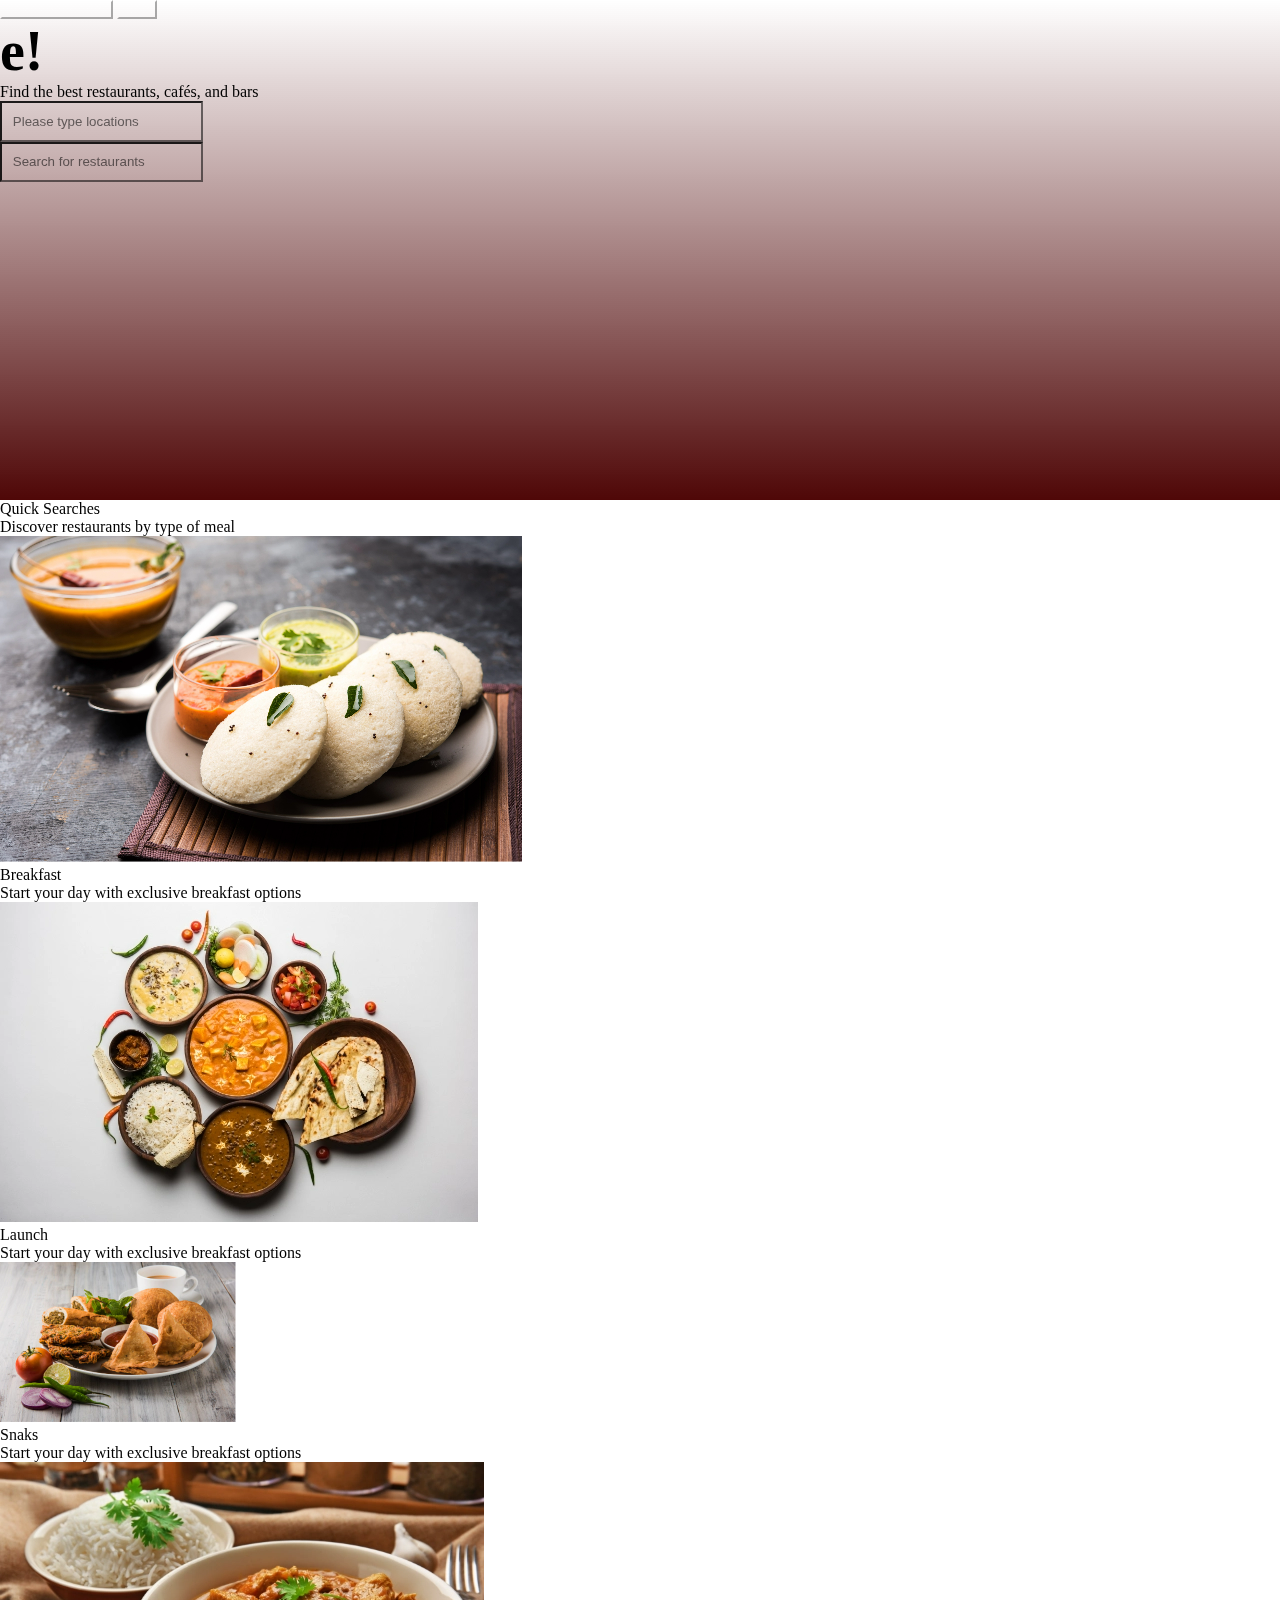
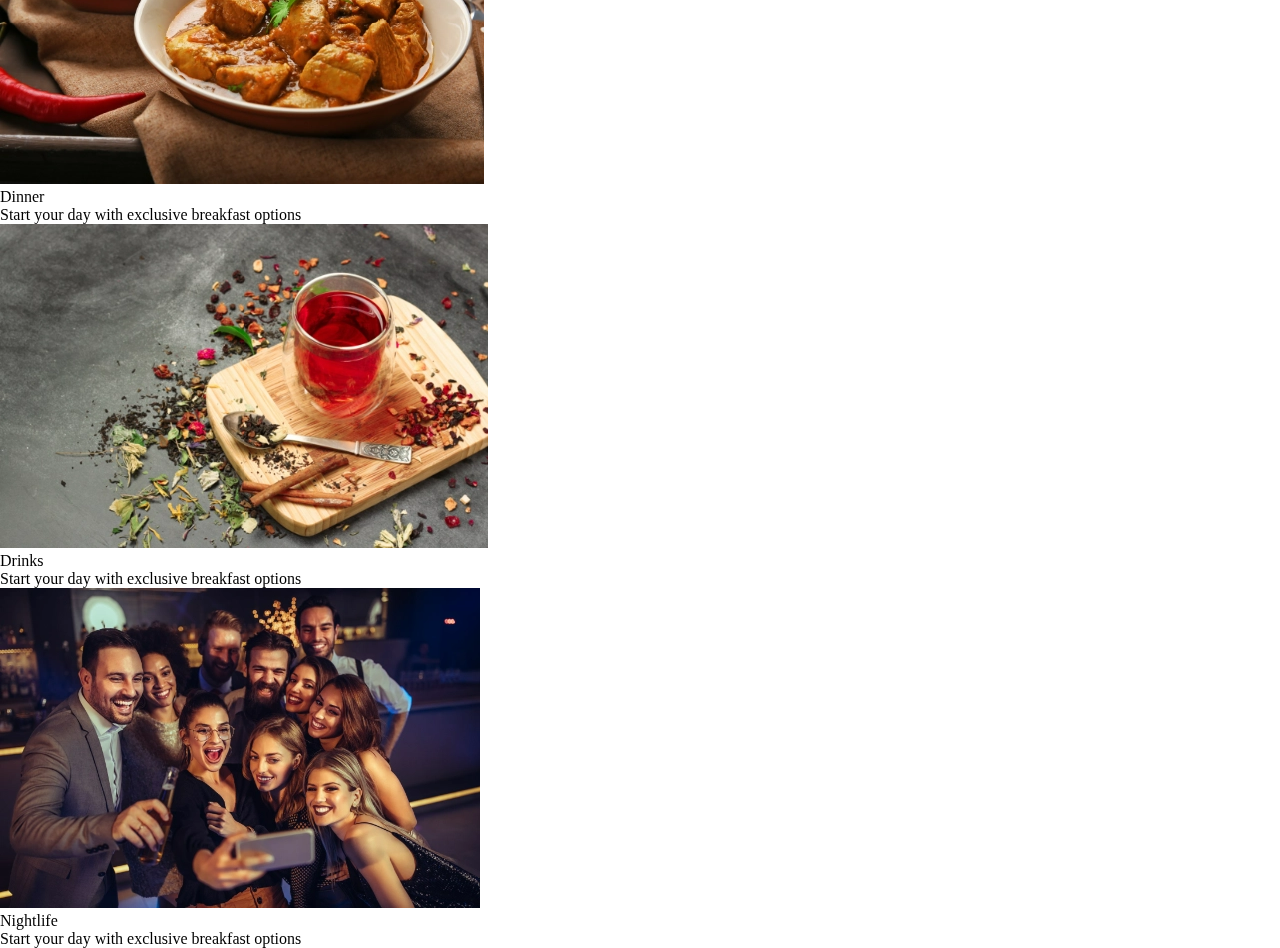
==== index.html @ 5dee5312 "changes the file name to index.html for deployment." ====
<!DOCTYPE html>
<html lang="en">
  <head>
    <meta charset="UTF-8" />
    <meta http-equiv="X-UA-Compatible" content="IE=edge" />
    <meta name="viewport" content="width=device-width, initial-scale=1.0" />
    <title>Zomato Application</title>
    <link
      href="https://cdn.jsdelivr.net/npm/bootstrap@5.3.0-alpha1/dist/css/bootstrap.min.css"
      rel="stylesheet"
      integrity="sha384-GLhlTQ8iRABdZLl6O3oVMWSktQOp6b7In1Zl3/Jr59b6EGGoI1aFkw7cmDA6j6gD"
      crossorigin="anonymous"
    />
    <script
      src="https://cdn.jsdelivr.net/npm/bootstrap@5.3.0-alpha1/dist/js/bootstrap.bundle.min.js"
      integrity="sha384-w76AqPfDkMBDXo30jS1Sgez6pr3x5MlQ1ZAGC+nuZB+EYdgRZgiwxhTBTkF7CXvN"
      crossorigin="anonymous"
    ></script>
    <link rel="stylesheet" href="style.css">
  </head>
  <body>
    <div class="w-100">
        <section class="header">
            <div class="inner">
                <div class="d-flex flex-row-reverse p-3  ">
                    <button type="button" class="btn btn-light ownBtn  btn-sm   me-md-5 me-2">Create an account</button>
                    <button type="button" class="btn btn-success ownBtn btn-sm mx-3">Log in</button>
                </div>
 
                <div class="d-flex justify-content-center ">
                    <div class="mt-5">
                        <div class="border border-primary rounded-circle logo text-center p-3 mx-auto ">
                            <div class="text-danger logo1  ">
                                e!
                            </div>
                        </div>
                        <div class="text-white h1 mt-4 text-center text-md-none">
                            Find the best restaurants, cafés, and bars

                        </div>
                        <div class="row gx-3 mt-5 justify-content-center px-4 px-md-0">
                             <div class="col-md-4 col-12 mx-auto ">
                              <input class="form-control form-control-lg fc2" type="text" placeholder="Please type locations" aria-label=".form-control-lg example">


                              <!-- <select class="form-select fc2" aria-label="Default select example">
                                <option value="1">Sarjapur Road</option>
                                <option value="2">Bengaluru HSR Layout</option>
                                <option value="3">Bengaluru Kormangala</option>
                                <option value="4">Bengaluru Jay Nagar</option>
                                <option value="5">Bengaluru</option>
                              </select> -->

                             </div>
                             <div class="col-12 col-md-8 mt-4 mt-md-0 ">
                              <input class="form-control form-control-lg fc2" type="text" placeholder="Search for restaurants" aria-label=".form-control-lg example">
                              
                              <!-- <select class="form-select fc2" aria-label="Default select example">
                                <option value="1">Sarjapur Roasoi</option>
                                <option value="2">Punjabi Rasoi</option>
                                <option value="3">Punjabi Rasoi</option>
                                <option value="4">Three</option>
                              </select> -->
                             </div>

                        </div>
                    </div>

                </div>

            </div>
            
            
            

        </section>

        <section class="bodyy p-3 p-md-4 p-lg-5">
          <div class="h1 text-primary">Quick Searches</div>
          <div class="text-secondary h5">Discover restaurants by type of meal</div>
          <div class="container-fluid pt-4  ">
            <div class="row justify-content-betweeen">
              <div class="col-12 col-md-6 col-lg-4 mt-md-4 mt-0">
                <div class="shadow-lg  border w-100 h-100 d-flex">
                  <img src="./image/Idle.png" alt="Idle" class="w-50 object-fit-cover h-100">
                  <div class="p-4">
                    <div class="h5 text-primary">Breakfast</div>
                    <div class="text-secondary">Start your day with exclusive breakfast options</div>
                  </div>
                </div>
               

              </div>
              <div class="col-12 col-md-6 col-lg-4  mt-4">
                <div class="border w-100 h-100 d-flex shadow-lg">
                  <img src="./image/Meal.png" alt="Idle" class="w-50 object-fit-cover h-100">
                  <div class="p-4">
                    <div class="h5 text-primary">Launch</div>
                    <div class="text-secondary">Start your day with exclusive breakfast options</div>
                  </div>
                </div>
               
                
              </div>
              <div class="col-12 col-md-6 col-lg-4 mt-4">
                <div class="border w-100 h-100 d-flex shadow-lg">
                  <img src="./image/Samosa.png" alt="Idle" class="w-50 object-fit-cover h-100">
                  <div class="p-4">
                    <div class="h5 text-primary">Snaks</div>
                    <div class="text-secondary">Start your day with exclusive breakfast options</div>
                  </div>
                </div>
               
                
              </div>

              <div class="col-12 col-md-6 col-lg-4 mt-4">
                <div class="border w-100 h-100 d-flex shadow-lg">
                  <img src="./image/Paneer.png" alt="Idle" class="w-50 object-fit-cover h-100">
                  <div class="p-4">
                    <div class="h5 text-primary">Dinner</div>
                    <div class="text-secondary">Start your day with exclusive breakfast options</div>
                  </div>
                </div>
               

              </div>
              <div class="col-12 col-md-6 col-lg-4 mt-4">
                <div class="border w-100 h-100 d-flex shadow-lg">
                  <img src="./image/Drinks.png" alt="Idle" class="w-50 object-fit-cover h-100">
                  <div class="p-4">
                    <div class="h5 text-primary">Drinks</div>
                    <div class="text-secondary">Start your day with exclusive breakfast options</div>
                  </div>
                </div>
               
                
              </div>
              <div class="col-12 col-md-6 col-lg-4  mt-4">
                <div class="border w-100 h-100 d-flex shadow-lg">
                  <img src="./image/Party.png" alt="Idle" class="w-50 object-fit-cover h-100">
                  <div class="p-4">
                    <div class="h5 text-primary">Nightlife</div>
                    <div class="text-secondary">Start your day with exclusive breakfast options</div>
                  </div>
                </div>
               
                
              </div>

            </div>

          </div>

        </section>
        
    </div>
  </body>
</html>
---- style.css ----
* {
  padding: 0px;
  margin: 0px;
}
.inner{
  background-image: url("./image/headerImage.png");
  background-size: cover;
  /* background-repeat: no-repeat; */
  height: 500px;
  width: 100%;
  background-position: center;
  mix-blend-mode: multiply;
  /* overflow-x: hidden; */
} 
.header{
  background: transparent linear-gradient(180deg, #9d0e0e00 0%, #4f0707 100%) 0%
    0% no-repeat padding-box;
 
  opacity: 1;
  height: 500px;
  width: 100%;
  /* overflow-x: hidden; */
}

.logo {
  width: 16%;
  height: auto;
  background-color: white !important;
  mix-blend-mode: normal;
  border-style:none!important;
}
.logo1 {
  font-style: bold;
  font-variant: normal;
  font-weight: bold;
  font-size: 3.5rem;
}
.fc2 {
  border-radius: 0rem;
  padding: 0.675rem 0.675rem;
  mix-blend-mode: normal;
}
.ownBtn{
  border-radius: 0;
  background-color: #00000000;
  color:white;
  border-color: white;
  --bs-btn-hover-color: #000;
  --bs-btn-hover-bg: #d3d4d5;
  --bs-btn-active-color: #000;
  --bs-btn-active-bg: #c6c7c8;
}
/* .bor{
  width:25%;
  height:25%;
  border:1px solid black;
} */

@media (max-width:915px) {
  .logo{
    width: 18% ;
  }
}


@media (max-width:420px) {
  .logo{
    width: 22%;

  }
  .logo1{
    font-size:2.2rem;
  }
  
}
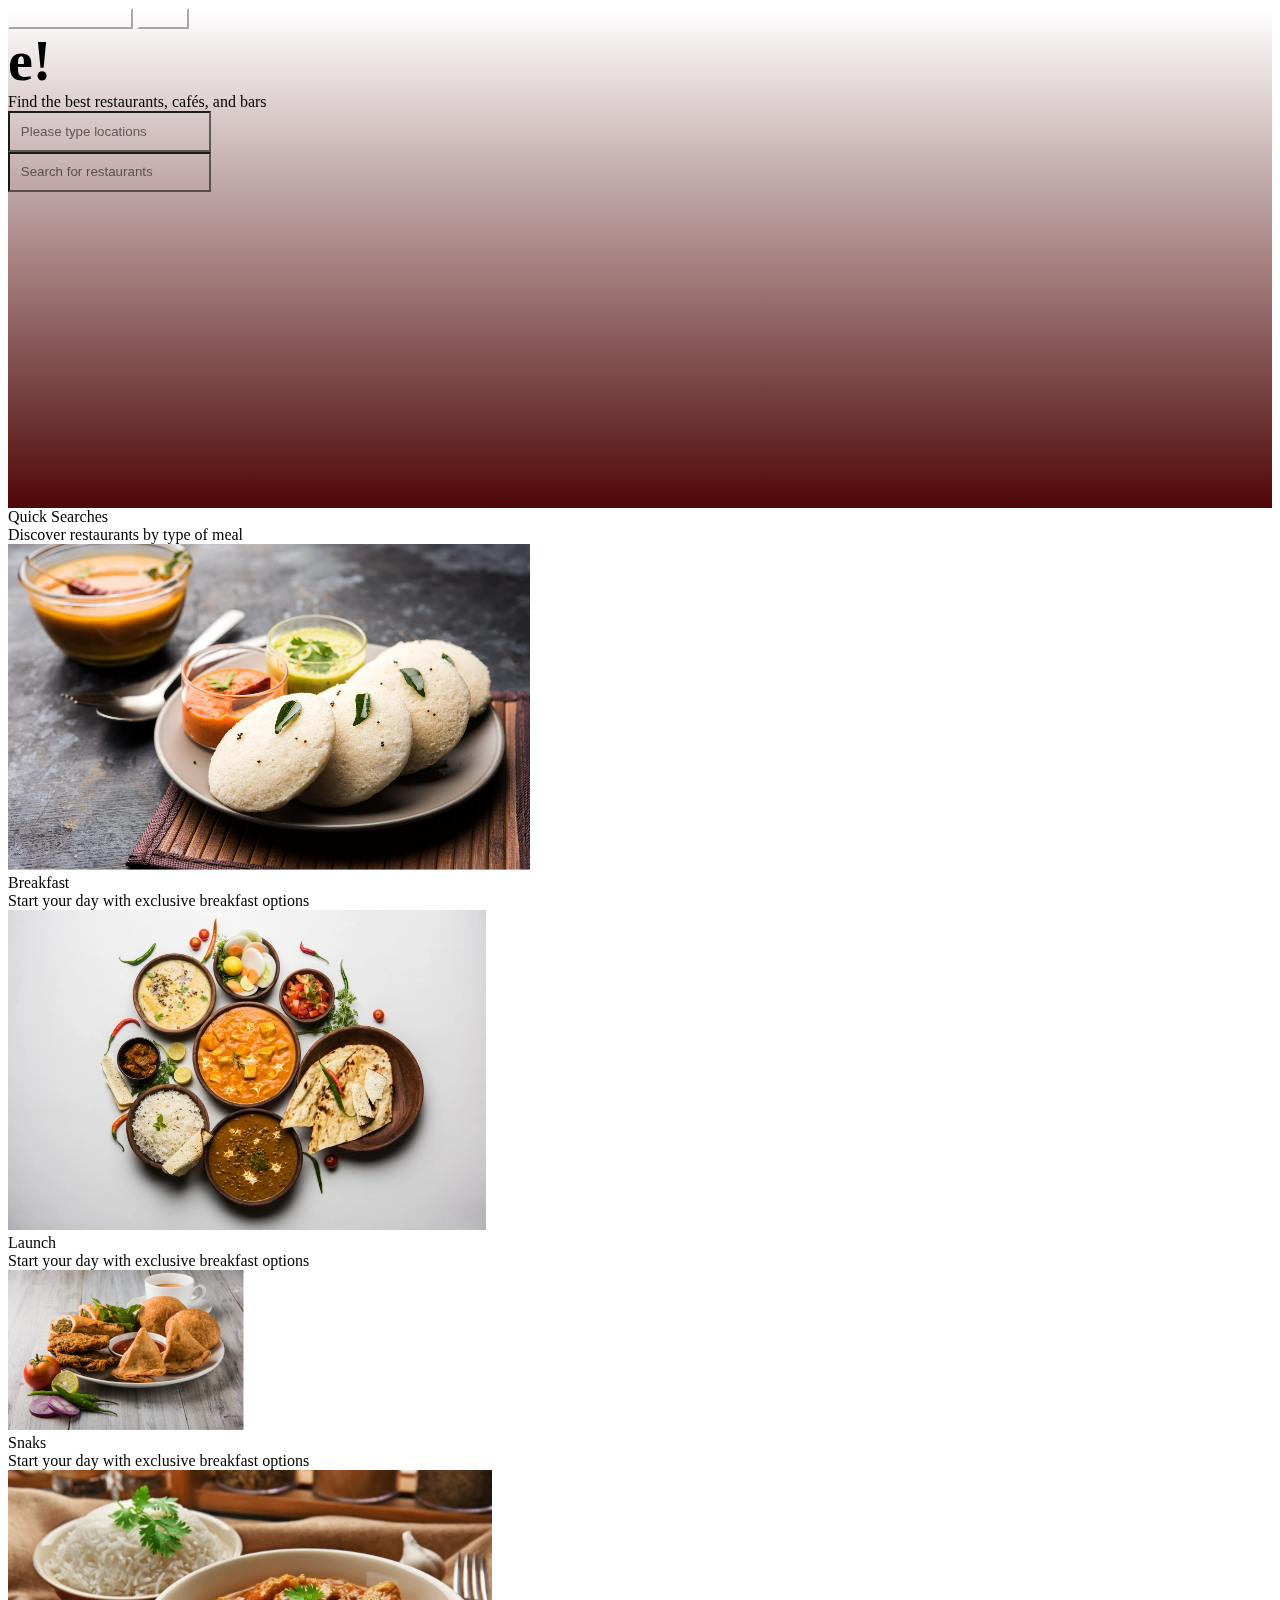
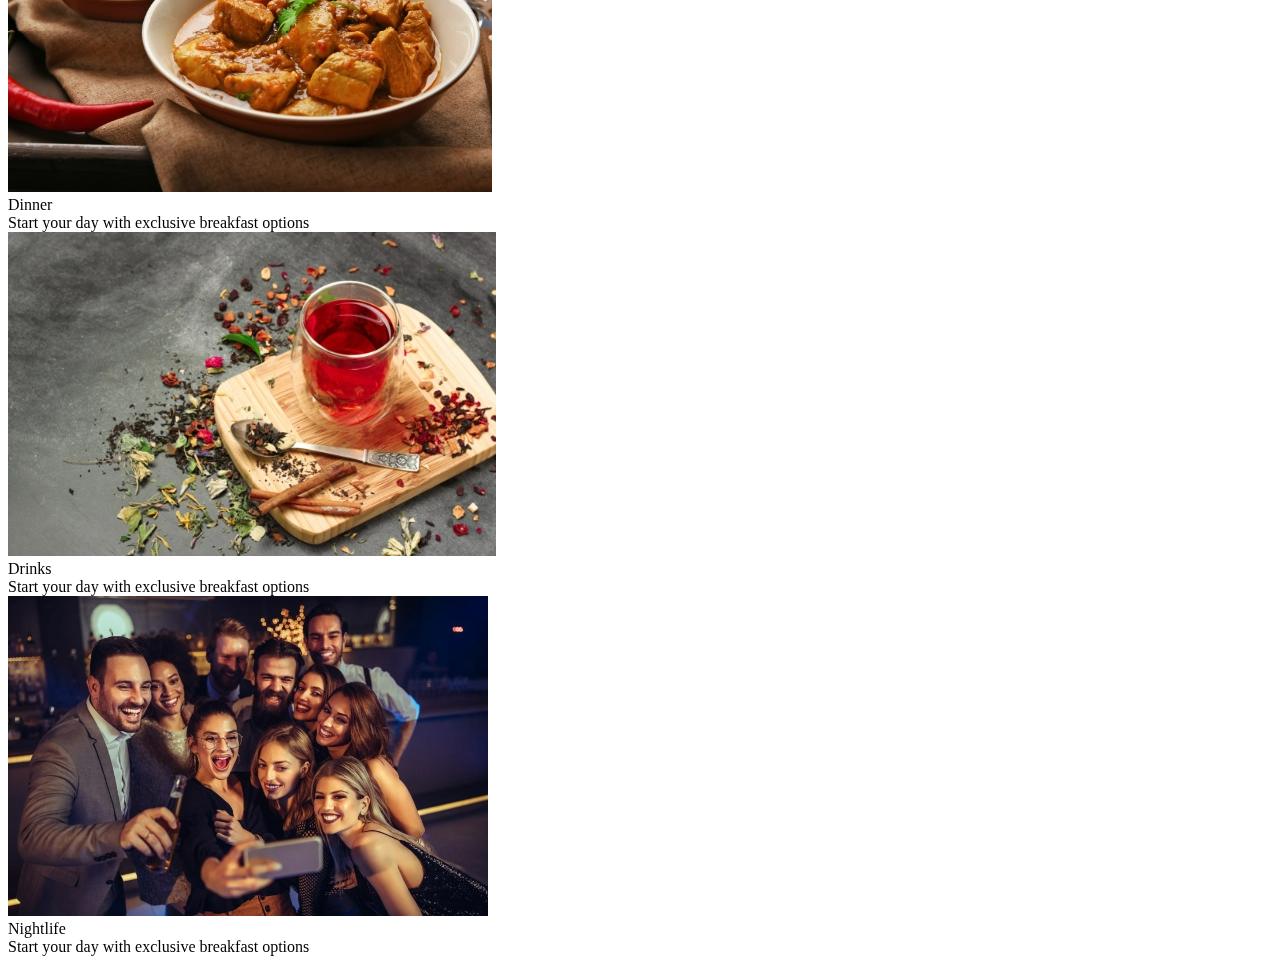
==== commit 8f0aa16f: "added the overflow-hidden class along with the w-100 class in parent most element  after body." ====
--- a/index.html
+++ b/index.html
@@ -19,7 +19,7 @@
     <link rel="stylesheet" href="style.css">
   </head>
   <body>
-    <div class="w-100">
+    <div class="w-100 overflow-hidden">
         <section class="header">
             <div class="inner">
                 <div class="d-flex flex-row-reverse p-3  ">
--- a/style.css
+++ b/style.css
@@ -1,7 +1,8 @@
-* {
+/* * {
   padding: 0px;
   margin: 0px;
-}
+} */
+
 .inner{
   background-image: url("./image/headerImage.png");
   background-size: cover;
@@ -60,6 +61,7 @@
   .logo{
     width: 18% ;
   }
+  
 }
 
 
